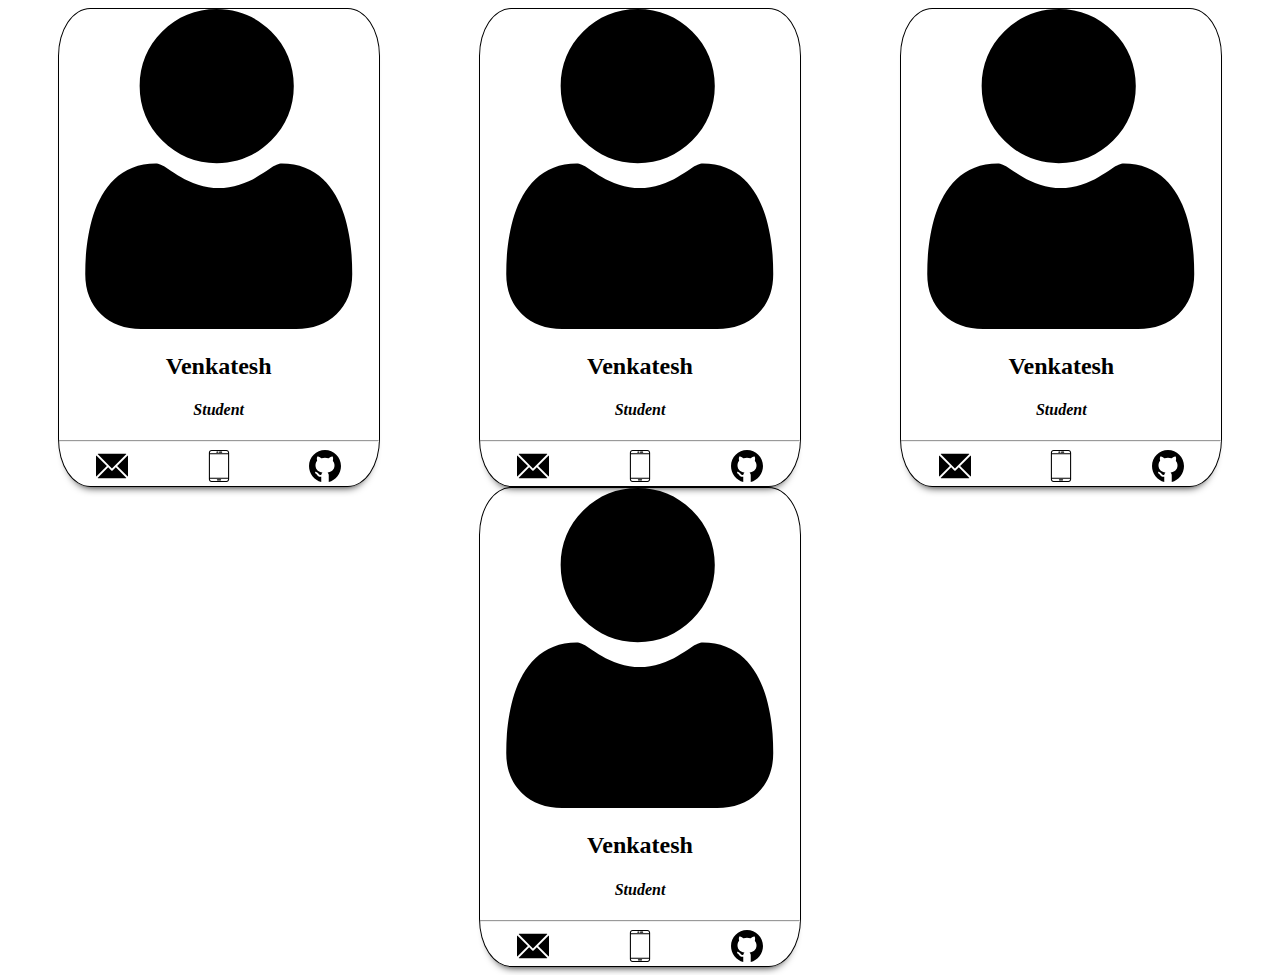
==== index.html @ ce34aafe "VaENKATESH" ====
<!DOCTYPE html>
<html lang="en">
<head>
	<title>ReactJSProject</title>
	<link rel="icon" type="favicon" href="image/IMAGE1.svg">
	<link rel="stylesheet" type="text/css" href="css/syles.css">
	<meta name="viewport" content="width=device_width,initial scale="/>
</head>
<body>
	<div class="main">
		<div class="child">
			<img src="image/image2.svg">
			<h2>Venkatesh</h2>
			<h4><em>Student</em></h4><hr>
			<div class="details">
			      <a href="mailto:venkyyuvi1428@gmail.com"><img src="image/mail.svg"></a>
			      <a href="tel:+91 9666158484"><img src="image/ph.svg"></a>
			      <a href="https://github.com/Venkatesh1428/-internship-for-web-designing-using-reactjs" target="_blank"><img src="image/github.svg"></a>
		    </div>
		</div>
       <div class="child">
			<img src="image/image2.svg">
			<h2>Venkatesh</h2>
			<h4><em>Student</em></h4><hr>
			<div class="details">
			      <a href="mailto:venkyyuvi1428@gmail.com"><img src="image/mail.svg"></a>
			      <a href="tel:+91 9666158484"><img src="image/ph.svg"></a>
			      <a href="https://github.com/Venkatesh1428/-internship-for-web-designing-using-reactjs" target="_blank"><img src="image/github.svg"></a>
		    </div>
		</div>
        <div class="child">
			<img src="image/image2.svg">
			<h2>Venkatesh</h2>
			<h4><em>Student</em></h4><hr>
			<div class="details">
			      <a href="mailto:venkyyuvi1428@gmail.com"><img src="image/mail.svg"></a>
			      <a href="tel:+91 9666158484"><img src="image/ph.svg"></a>
			      <a href="https://github.com/Venkatesh1428/-internship-for-web-designing-using-reactjs" target="_blank"><img src="image/github.svg"></a>
		    </div>
		</div>
        <div class="child">
			<img src="image/image2.svg">
			<h2>Venkatesh</h2>
			<h4><em>Student</em></h4><hr>
			<div class="details">
			      <a href="mailto:venkyyuvi1428@gmail.com"><img src="image/mail.svg"></a>
			      <a href="tel:+91 9666158484"><img src="image/ph.svg"></a>
			      <a href="https://github.com/Venkatesh1428/-internship-for-web-designing-using-reactjs" target="_blank"><img src="image/github.svg"></a>
		    </div>
		</div>
       

	</div>		
</body>
</html>
---- css/syles.css ----
.main
{
	display: flex;
	flex-wrap: wrap;
	justify-content: space-around;

}
.child{
	width: 20rem;
	border : 1px solid #000;
	text-align: center;
	box-shadow: 0px 8px 8px -8px #000;
	border-radius: 10%;
}

.details{
	display: flex;
	
}

.child img
{
	width: 100%;
}

.details img
{
   width: 30%;
}

.contact{
	width: 50px;
	text-align: right;
}


.phone{
	width: 50px;
	text-align: right;
}

.github{
	width: 50px;
	text-align: right;
}

@media only screen and(min-width: 360px) and(max-width: 600px)
.child{
	width: 90%;
	border : 1px solid #000;
	padding: 5%;
	margin: 3%;
	text-align: center;
	box-shadow: 0px 8px 8px -8px #000;
	border-radius: 20%;
}
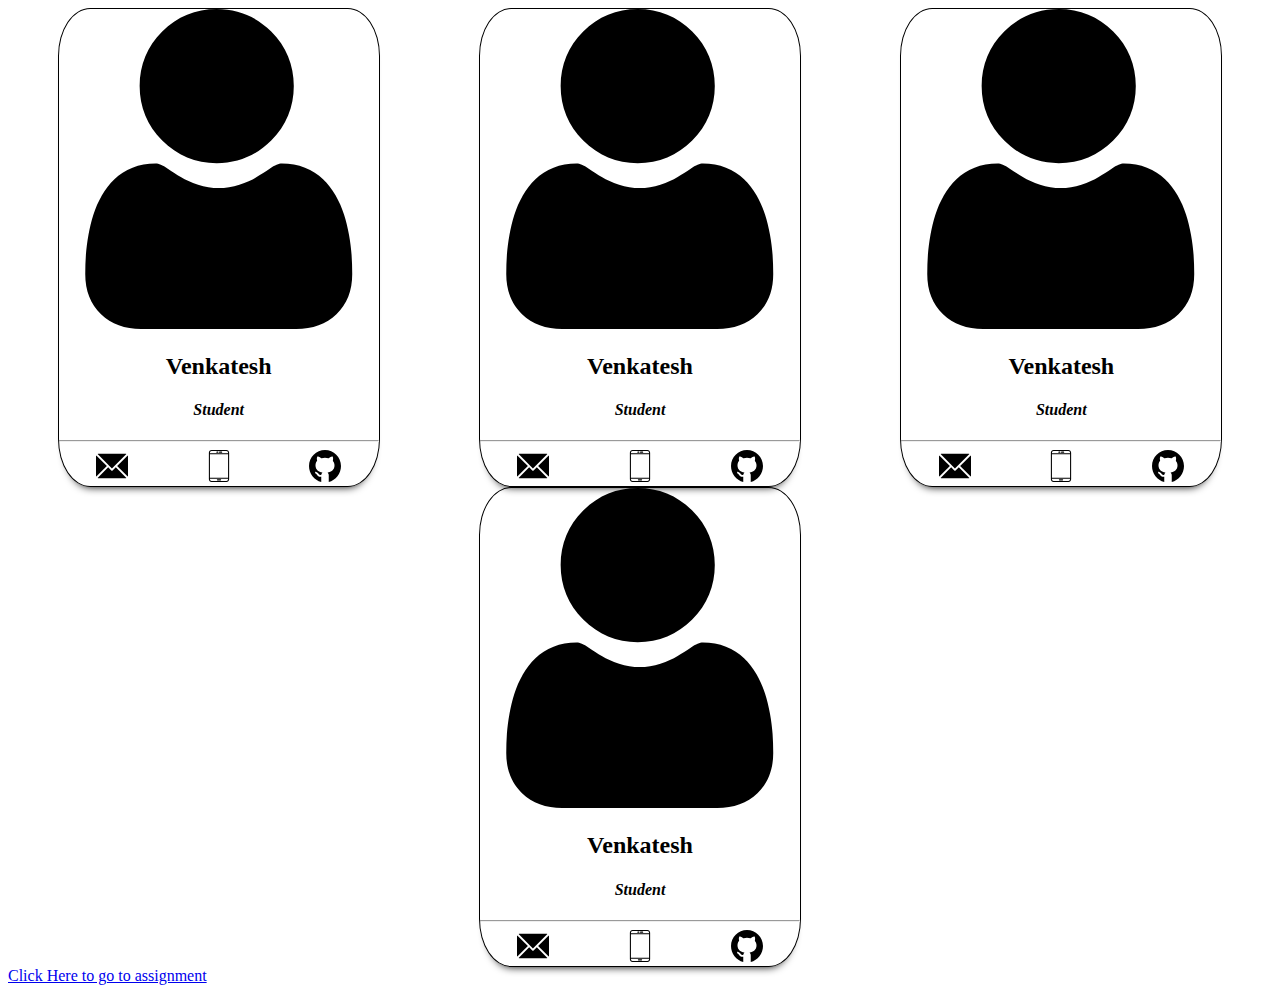
==== commit 855e5126: "Update index.html" ====
--- a/index.html
+++ b/index.html
@@ -50,6 +50,7 @@
 		</div>
        
 
-	</div>		
+	</div>	
+	<a href="task2.html">Click Here to go to assignment</a>
 </body>
-</html>+</html>
